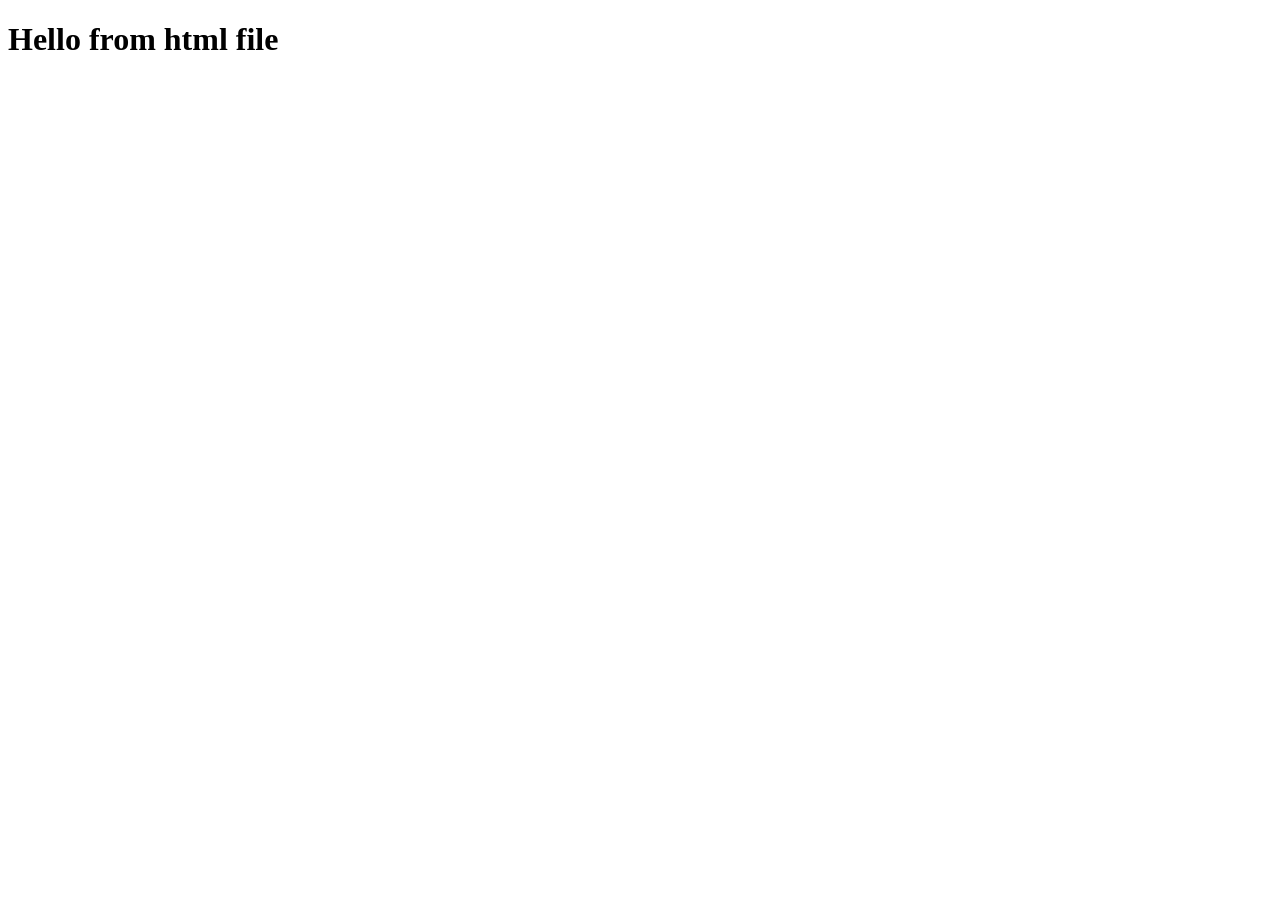
==== src/main/resources/static/index.html @ 21bb2daa "Add index.html file with basic HTML structure" ====
<!DOCTYPE html>
<html lang="en">
<head>
    <meta charset="UTF-8">
    <meta name="viewport" content="width=device-width, initial-scale=1.0">
    <title>Document</title>
</head>
<body>
    <h1>
        Hello from html file
    </h1>
</body>
</html>
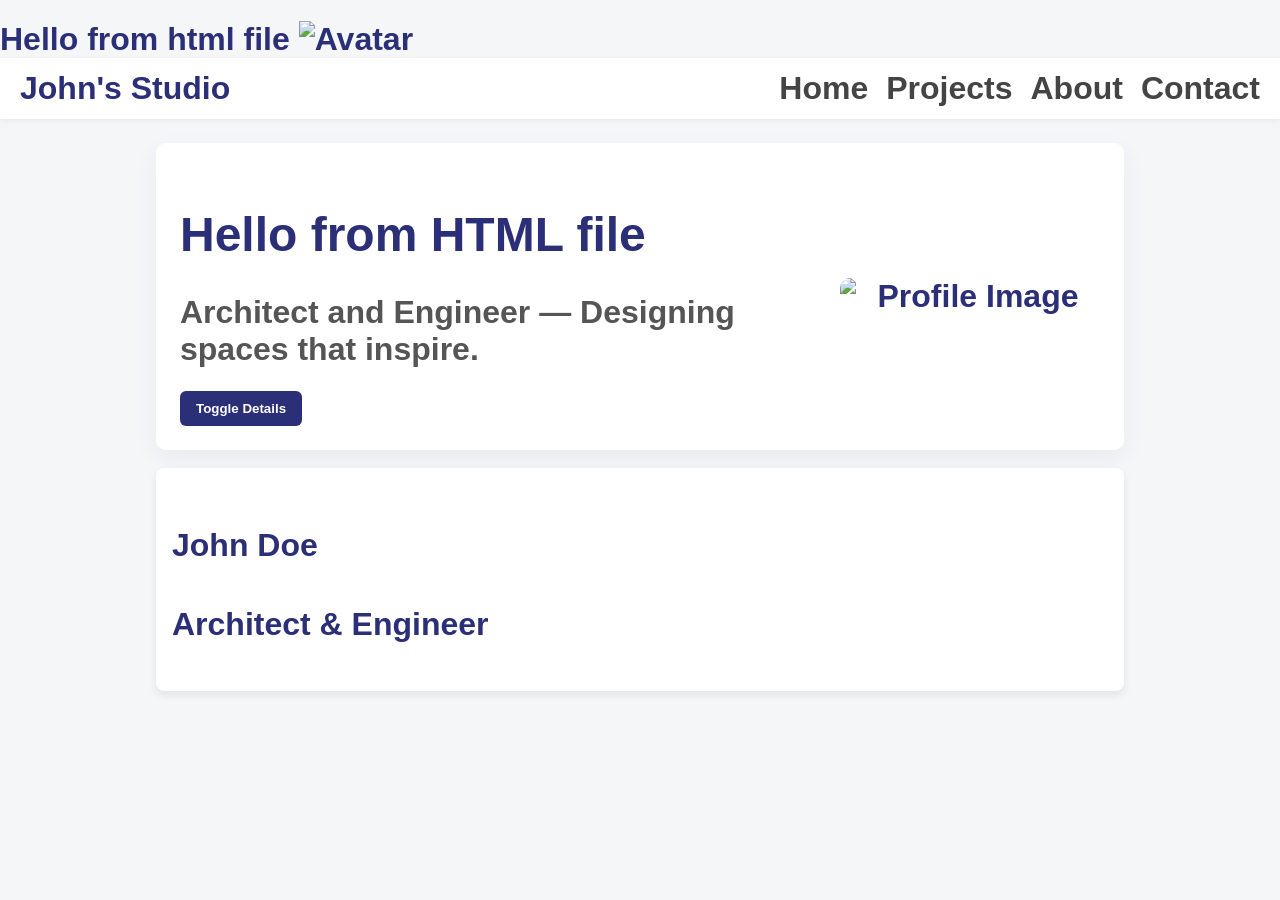
==== commit 7f870086: "feat(static): add navbar, user card and toggle (JS state)" ====
--- a/src/main/resources/static/index.html
+++ b/src/main/resources/static/index.html
@@ -4,10 +4,49 @@
     <meta charset="UTF-8">
     <meta name="viewport" content="width=device-width, initial-scale=1.0">
     <title>Document</title>
+    <link rel="stylesheet" href="css/style.css">
 </head>
 <body>
     <h1>
         Hello from html file
-    </h1>
+  <title>John - Architect & Engineer</title>
+  <link rel="stylesheet" href="css/style.css">
+  <img src="img_avatar3.png" alt="Avatar" style="width:100%">
+  <div class="container">
+  <nav class="topnav">
+    <div class="brand">John's Studio</div>
+    <ul class="nav-links">
+      <li><a href="#home">Home</a></li>
+      <li><a href="#projects">Projects</a></li>
+      <li><a href="#about">About</a></li>
+      <li><a href="#contact">Contact</a></li>
+    </ul>
+  </nav>
+
+  <main class="main-content">
+    <section id="home" class="hero">
+      <div class="hero-left">
+        <h1>Hello from HTML file</h1>
+        <p class="lead">Architect and Engineer — Designing spaces that inspire.</p>
+        <button class="btn" id="toggleBtn">Toggle Details</button>
+      </div>
+      <div class="hero-right">
+        <img src="img/img_avatar3.png" alt="Profile Image" class="profile-img">
+      </div>
+    </section>
+
+    <section id="usercard" class="usercard-section">
+      <!-- UserCard will be inserted/updated by JS -->
+      <div id="userCard" class="card container" aria-live="polite">
+        <div class="container">
+          <h4><b>John Doe</b></h4>
+          <p>Architect & Engineer</p>
+        </div>
+      </div>
+    </section>
+  </main>
+
+  <script src="js/script.js"></script>
+    <script src="js/script.js"></script>
 </body>
 </html>
--- a/src/main/resources/static/css/style.css
+++ b/src/main/resources/static/css/style.css
@@ -0,0 +1,112 @@
+/* Reset and base styles */
+* {
+  box-sizing: border-box;
+}
+
+body {
+  font-family: 'Segoe UI', Tahoma, Geneva, Verdana, sans-serif;
+  background: #f4f6f8;
+  color: #333;
+  margin: 0;
+  padding: 0;
+}
+
+.topnav {
+  display: flex;
+  justify-content: space-between;
+  align-items: center;
+  background: #ffffff;
+  padding: 12px 20px;
+  box-shadow: 0 2px 6px rgba(0,0,0,0.06);
+}
+
+.topnav .brand {
+  font-weight: 700;
+  color: #2b2f77;
+}
+
+.nav-links {
+  list-style: none;
+  display: flex;
+  gap: 18px;
+  margin: 0;
+  padding: 0;
+}
+
+.nav-links a {
+  text-decoration: none;
+  color: #444;
+  font-weight: 600;
+}
+
+.main-content {
+  max-width: 1000px;
+  margin: 24px auto;
+  padding: 0 16px;
+}
+
+.hero {
+  display: flex;
+  gap: 20px;
+  align-items: center;
+  background: #fff;
+  padding: 24px;
+  border-radius: 10px;
+  box-shadow: 0 8px 24px rgba(43,47,119,0.06);
+}
+
+.hero-left {
+  flex: 1;
+}
+
+.hero-right {
+  width: 260px;
+  text-align: center;
+}
+
+.profile-img {
+  width: 100%;
+  border-radius: 10px;
+  display: block;
+}
+
+h1 {
+  color: #2b2f77;
+  margin-bottom: 8px;
+}
+
+.lead {
+  color: #555;
+  margin-bottom: 16px;
+}
+
+.btn {
+  background: #2b2f77;
+  color: #fff;
+  border: none;
+  padding: 10px 16px;
+  border-radius: 6px;
+  cursor: pointer;
+  font-weight: 700;
+}
+
+.btn:hover { opacity: 0.95; }
+
+.card {
+  box-shadow: 0 4px 8px rgba(0,0,0,0.08);
+  transition: transform 0.15s ease, box-shadow 0.15s ease;
+  border-radius: 8px;
+  overflow: hidden;
+  background: #fff;
+}
+
+.card:hover { transform: translateY(-4px); box-shadow: 0 12px 30px rgba(0,0,0,0.08); }
+
+.card .container { padding: 16px; }
+
+.usercard-section { margin-top: 18px; }
+
+@media (max-width: 720px) {
+  .hero { flex-direction: column; }
+  .hero-right { width: 100%; }
+}
--- a/src/main/resources/static/css/style.css
+++ b/src/main/resources/static/css/style.css
@@ -0,0 +1,112 @@
+/* Reset and base styles */
+* {
+  box-sizing: border-box;
+}
+
+body {
+  font-family: 'Segoe UI', Tahoma, Geneva, Verdana, sans-serif;
+  background: #f4f6f8;
+  color: #333;
+  margin: 0;
+  padding: 0;
+}
+
+.topnav {
+  display: flex;
+  justify-content: space-between;
+  align-items: center;
+  background: #ffffff;
+  padding: 12px 20px;
+  box-shadow: 0 2px 6px rgba(0,0,0,0.06);
+}
+
+.topnav .brand {
+  font-weight: 700;
+  color: #2b2f77;
+}
+
+.nav-links {
+  list-style: none;
+  display: flex;
+  gap: 18px;
+  margin: 0;
+  padding: 0;
+}
+
+.nav-links a {
+  text-decoration: none;
+  color: #444;
+  font-weight: 600;
+}
+
+.main-content {
+  max-width: 1000px;
+  margin: 24px auto;
+  padding: 0 16px;
+}
+
+.hero {
+  display: flex;
+  gap: 20px;
+  align-items: center;
+  background: #fff;
+  padding: 24px;
+  border-radius: 10px;
+  box-shadow: 0 8px 24px rgba(43,47,119,0.06);
+}
+
+.hero-left {
+  flex: 1;
+}
+
+.hero-right {
+  width: 260px;
+  text-align: center;
+}
+
+.profile-img {
+  width: 100%;
+  border-radius: 10px;
+  display: block;
+}
+
+h1 {
+  color: #2b2f77;
+  margin-bottom: 8px;
+}
+
+.lead {
+  color: #555;
+  margin-bottom: 16px;
+}
+
+.btn {
+  background: #2b2f77;
+  color: #fff;
+  border: none;
+  padding: 10px 16px;
+  border-radius: 6px;
+  cursor: pointer;
+  font-weight: 700;
+}
+
+.btn:hover { opacity: 0.95; }
+
+.card {
+  box-shadow: 0 4px 8px rgba(0,0,0,0.08);
+  transition: transform 0.15s ease, box-shadow 0.15s ease;
+  border-radius: 8px;
+  overflow: hidden;
+  background: #fff;
+}
+
+.card:hover { transform: translateY(-4px); box-shadow: 0 12px 30px rgba(0,0,0,0.08); }
+
+.card .container { padding: 16px; }
+
+.usercard-section { margin-top: 18px; }
+
+@media (max-width: 720px) {
+  .hero { flex-direction: column; }
+  .hero-right { width: 100%; }
+}
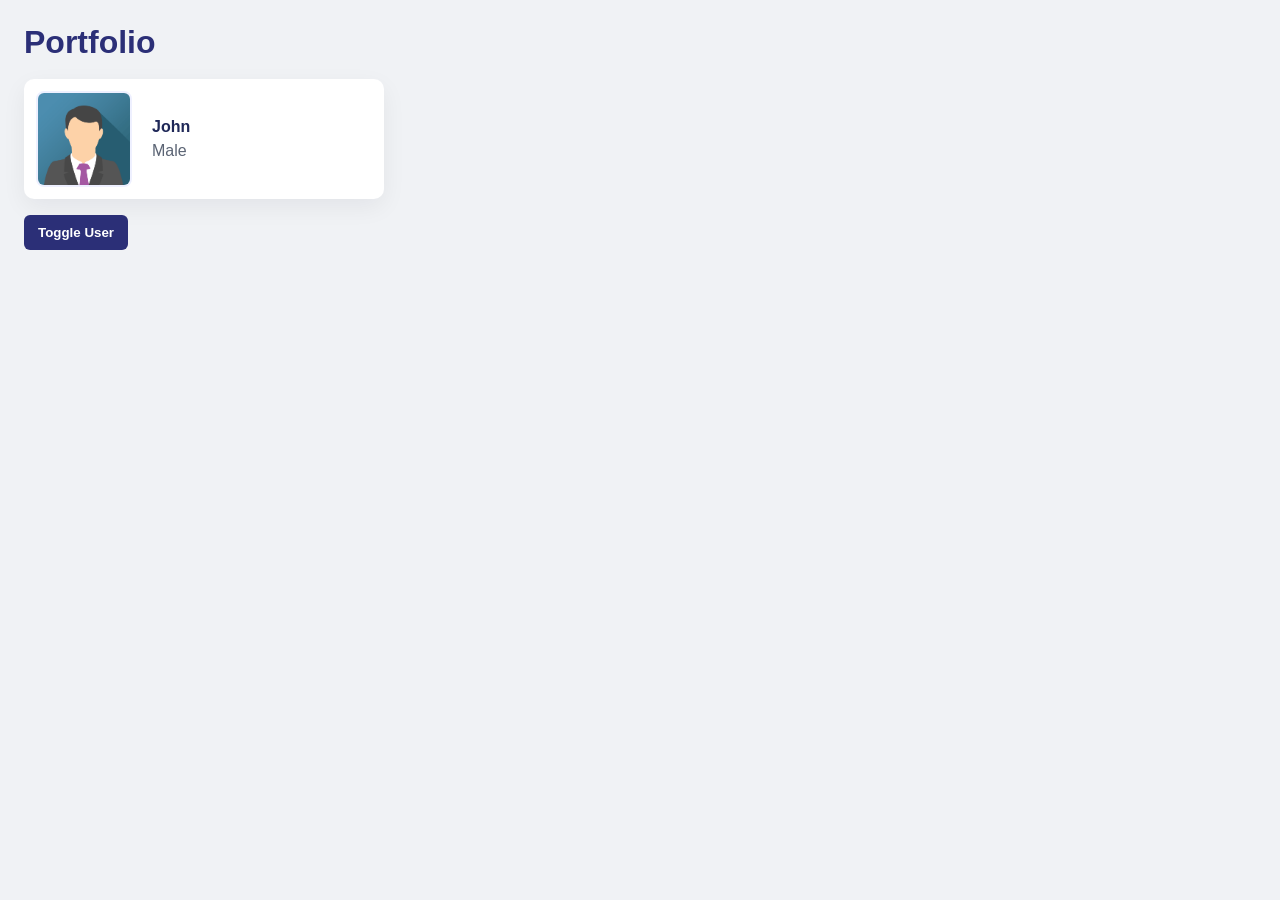
==== commit a9f88a81: "feat(static): update styles, restructure index.html, and enhance user card functionality" ====
--- a/src/main/resources/static/index.html
+++ b/src/main/resources/static/index.html
@@ -7,46 +7,24 @@
     <link rel="stylesheet" href="css/style.css">
 </head>
 <body>
-    <h1>
-        Hello from html file
-  <title>John - Architect & Engineer</title>
-  <link rel="stylesheet" href="css/style.css">
-  <img src="img_avatar3.png" alt="Avatar" style="width:100%">
-  <div class="container">
-  <nav class="topnav">
-    <div class="brand">John's Studio</div>
-    <ul class="nav-links">
-      <li><a href="#home">Home</a></li>
-      <li><a href="#projects">Projects</a></li>
-      <li><a href="#about">About</a></li>
-      <li><a href="#contact">Contact</a></li>
-    </ul>
-  </nav>
+  <header>
+    <h1>Portfolio</h1>
+  </header>
 
-  <main class="main-content">
-    <section id="home" class="hero">
-      <div class="hero-left">
-        <h1>Hello from HTML file</h1>
-        <p class="lead">Architect and Engineer — Designing spaces that inspire.</p>
-        <button class="btn" id="toggleBtn">Toggle Details</button>
-      </div>
-      <div class="hero-right">
-        <img src="img/img_avatar3.png" alt="Profile Image" class="profile-img">
+  <main>
+    <section class="card user-card">
+      <img id="userImage" src="img/img_avatar3.png" alt="User Image" class="profile-img">
+      <div class="container">
+        <h4 id="userName"><b>John</b></h4>
+        <p id="userGender">Male</p>
       </div>
     </section>
 
-    <section id="usercard" class="usercard-section">
-      <!-- UserCard will be inserted/updated by JS -->
-      <div id="userCard" class="card container" aria-live="polite">
-        <div class="container">
-          <h4><b>John Doe</b></h4>
-          <p>Architect & Engineer</p>
-        </div>
-      </div>
-    </section>
+    <div style="margin-top:16px;">
+      <button class="btn" onclick="toggleCard()">Toggle User</button>
+    </div>
   </main>
 
   <script src="js/script.js"></script>
-    <script src="js/script.js"></script>
 </body>
 </html>
--- a/src/main/resources/static/css/style.css
+++ b/src/main/resources/static/css/style.css
@@ -1,90 +1,45 @@
-/* Reset and base styles */
-* {
-  box-sizing: border-box;
+/* Basic reset */
+* { box-sizing: border-box; }
+body {
+  font-family: Arial, Helvetica, sans-serif;
+  background: #f0f2f5;
+  margin: 0;
+  color: #222;
+  padding: 24px;
 }
 
-body {
-  font-family: 'Segoe UI', Tahoma, Geneva, Verdana, sans-serif;
-  background: #f4f6f8;
-  color: #333;
-  margin: 0;
-  padding: 0;
-}
+header h1 { margin: 0 0 18px 0; color: #2b2f77; }
 
-.topnav {
+.user-card {
+  max-width: 360px;
+  background: #ffffff;
+  border-radius: 10px;
+  overflow: hidden;
+  box-shadow: 0 8px 24px rgba(16,24,40,0.06);
   display: flex;
-  justify-content: space-between;
   align-items: center;
-  background: #ffffff;
-  padding: 12px 20px;
-  box-shadow: 0 2px 6px rgba(0,0,0,0.06);
-}
-
-.topnav .brand {
-  font-weight: 700;
-  color: #2b2f77;
-}
-
-.nav-links {
-  list-style: none;
-  display: flex;
-  gap: 18px;
-  margin: 0;
-  padding: 0;
-}
-
-.nav-links a {
-  text-decoration: none;
-  color: #444;
-  font-weight: 600;
-}
-
-.main-content {
-  max-width: 1000px;
-  margin: 24px auto;
-  padding: 0 16px;
-}
-
-.hero {
-  display: flex;
-  gap: 20px;
-  align-items: center;
-  background: #fff;
-  padding: 24px;
-  border-radius: 10px;
-  box-shadow: 0 8px 24px rgba(43,47,119,0.06);
-}
-
-.hero-left {
-  flex: 1;
-}
-
-.hero-right {
-  width: 260px;
-  text-align: center;
+  gap: 12px;
+  padding: 12px;
 }
 
 .profile-img {
-  width: 100%;
-  border-radius: 10px;
-  display: block;
+  width: 96px;
+  height: 96px;
+  object-fit: cover;
+  border-radius: 8px;
+  border: 2px solid #eef0ff;
 }
 
-h1 {
-  color: #2b2f77;
-  margin-bottom: 8px;
-}
+.user-card .container { padding: 8px; }
 
-.lead {
-  color: #555;
-  margin-bottom: 16px;
-}
+.user-card h4 { margin: 0 0 6px 0; color: #1f2858; }
+.user-card p { margin: 0; color: #5b6474; }
 
 .btn {
   background: #2b2f77;
   color: #fff;
   border: none;
-  padding: 10px 16px;
+  padding: 10px 14px;
   border-radius: 6px;
   cursor: pointer;
   font-weight: 700;
@@ -92,21 +47,6 @@
 
 .btn:hover { opacity: 0.95; }
 
-.card {
-  box-shadow: 0 4px 8px rgba(0,0,0,0.08);
-  transition: transform 0.15s ease, box-shadow 0.15s ease;
-  border-radius: 8px;
-  overflow: hidden;
-  background: #fff;
-}
-
-.card:hover { transform: translateY(-4px); box-shadow: 0 12px 30px rgba(0,0,0,0.08); }
-
-.card .container { padding: 16px; }
-
-.usercard-section { margin-top: 18px; }
-
-@media (max-width: 720px) {
-  .hero { flex-direction: column; }
-  .hero-right { width: 100%; }
+@media (max-width:480px){
+  .user-card{ max-width:100%; }
 }
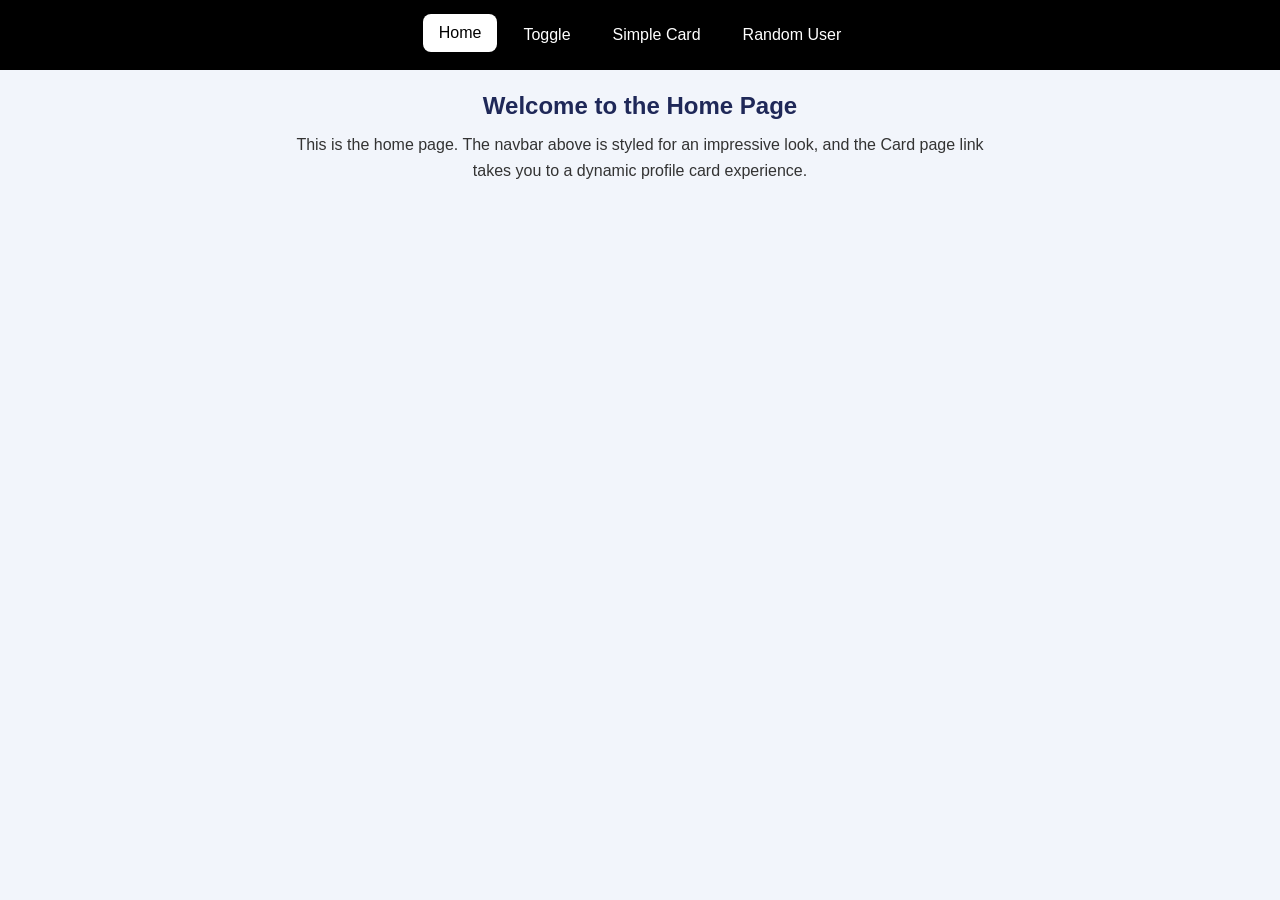
==== commit a26192d7: "feat(static): update Dockerfile for multi-stage build, remove unused HTML files, and add simple card" ====
--- a/src/main/resources/static/index.html
+++ b/src/main/resources/static/index.html
@@ -1,30 +1,24 @@
-<!DOCTYPE html>
+﻿<!DOCTYPE html>
 <html lang="en">
 <head>
-    <meta charset="UTF-8">
-    <meta name="viewport" content="width=device-width, initial-scale=1.0">
-    <title>Document</title>
-    <link rel="stylesheet" href="css/style.css">
+  <meta charset="UTF-8">
+  <meta name="viewport" content="width=device-width, initial-scale=1.0">
+  <title>Home | Impressive Navbar</title>
+  <link rel="stylesheet" href="css/style.css">
 </head>
 <body>
-  <header>
-    <h1>Portfolio</h1>
-  </header>
+  <nav class="navbar">
+    <div class="nav-links">
+      <a href="index.html" class="active">Home</a>
+      <a href="card.html">Toggle</a>
+      <a href="simple-card.html">Simple Card</a>
+      <a href="randomuser.html">Random User</a>
+    </div>
+  </nav>
 
-  <main>
-    <section class="card user-card">
-      <img id="userImage" src="img/img_avatar3.png" alt="User Image" class="profile-img">
-      <div class="container">
-        <h4 id="userName"><b>John</b></h4>
-        <p id="userGender">Male</p>
-      </div>
-    </section>
-
-    <div style="margin-top:16px;">
-      <button class="btn" onclick="toggleCard()">Toggle User</button>
-    </div>
-  </main>
-
-  <script src="js/script.js"></script>
+  <section class="home-intro">
+    <h1>Welcome to the Home Page</h1>
+    <p>This is the home page. The navbar above is styled for an impressive look, and the Card page link takes you to a dynamic profile card experience.</p>
+  </section>
 </body>
-</html>+</html>
--- a/src/main/resources/static/css/style.css
+++ b/src/main/resources/static/css/style.css
@@ -1,52 +1,153 @@
-/* Basic reset */
-* { box-sizing: border-box; }
-body {
-  font-family: Arial, Helvetica, sans-serif;
-  background: #f0f2f5;
-  margin: 0;
-  color: #222;
-  padding: 24px;
+﻿/* Global reset and colors */
+* {
+  box-sizing: border-box;
 }
 
-header h1 { margin: 0 0 18px 0; color: #2b2f77; }
+body {
+  margin: 0;
+  padding: 0;
+  font-family: Arial, sans-serif;
+  background: #f2f5fb;
+  color: #222;
+  padding-top: 60px;
+}
+
+.navbar {
+  position: fixed;
+  top: 0;
+  left: 0;
+  right: 0;
+  width: 100%;
+  z-index: 1000;
+  display: flex;
+  align-items: center;
+  justify-content: center;
+  flex-wrap: wrap;
+  gap: 12px;
+  padding: 16px 24px;
+  background: #000;
+  color: #fff;
+}
+
+.navbar .brand {
+  font-size: 1.2rem;
+  font-weight: 700;
+  letter-spacing: 0.02em;
+}
+
+.navbar .nav-links {
+  display: flex;
+  flex-wrap: wrap;
+  gap: 10px;
+  justify-content: center;
+}
+
+.navbar a {
+  color: #fff;
+  text-decoration: none;
+  padding: 10px 16px;
+  border-radius: 8px;
+  transition: background-color 180ms ease, color 180ms ease, transform 180ms ease;
+}
+
+.navbar a:hover,
+.navbar a.active {
+  background-color: #fff;
+  color: #000;
+  transform: translateY(-2px);
+}
+
+.home-intro {
+  max-width: 900px;
+  margin: 32px auto 0;
+  padding: 0 16px;
+  text-align: center;
+}
+
+.home-intro h1 {
+  margin-bottom: 12px;
+  color: #1f2858;
+}
+
+.home-intro p {
+  color: #333;
+  font-size: 1rem;
+  line-height: 1.6;
+  margin: 0 auto;
+  max-width: 720px;
+}
+
+.main-content {
+  max-width: 900px;
+  margin: 24px auto;
+  padding: 0 16px 40px;
+}
+
+.card {
+  max-width: 360px;
+  margin: 24px auto;
+  background: #fff;
+  border-radius: 18px;
+  box-shadow: 0 20px 50px rgba(15, 23, 42, 0.1);
+  overflow: hidden;
+}
 
 .user-card {
-  max-width: 360px;
-  background: #ffffff;
-  border-radius: 10px;
   overflow: hidden;
-  box-shadow: 0 8px 24px rgba(16,24,40,0.06);
-  display: flex;
-  align-items: center;
-  gap: 12px;
-  padding: 12px;
 }
 
 .profile-img {
-  width: 96px;
-  height: 96px;
-  object-fit: cover;
-  border-radius: 8px;
-  border: 2px solid #eef0ff;
+  width: 100%;
+  display: block;
 }
 
-.user-card .container { padding: 8px; }
+.container {
+  padding: 22px;
+}
 
-.user-card h4 { margin: 0 0 6px 0; color: #1f2858; }
-.user-card p { margin: 0; color: #5b6474; }
+.container h4 {
+  margin: 0 0 10px;
+  color: #1f2858;
+}
+
+.container p {
+  margin: 0;
+  color: #5b6474;
+}
 
 .btn {
+  display: inline-block;
   background: #2b2f77;
   color: #fff;
   border: none;
-  padding: 10px 14px;
-  border-radius: 6px;
+  padding: 12px 20px;
+  border-radius: 10px;
   cursor: pointer;
   font-weight: 700;
+  transition: transform 180ms ease, background-color 180ms ease;
 }
 
-.btn:hover { opacity: 0.95; }
+.btn:hover {
+  background: #1b234f;
+  transform: translateY(-1px);
+}
 
-@media (max-width:480px){
-  .user-card{ max-width:100%; }
-}+.button-row {
+  text-align: center;
+  margin-top: 18px;
+}
+
+@media (max-width: 640px) {
+  .navbar {
+    justify-content: center;
+    text-align: center;
+  }
+
+  .navbar .nav-links {
+    justify-content: center;
+  }
+
+  .card {
+    width: 100%;
+  }
+}
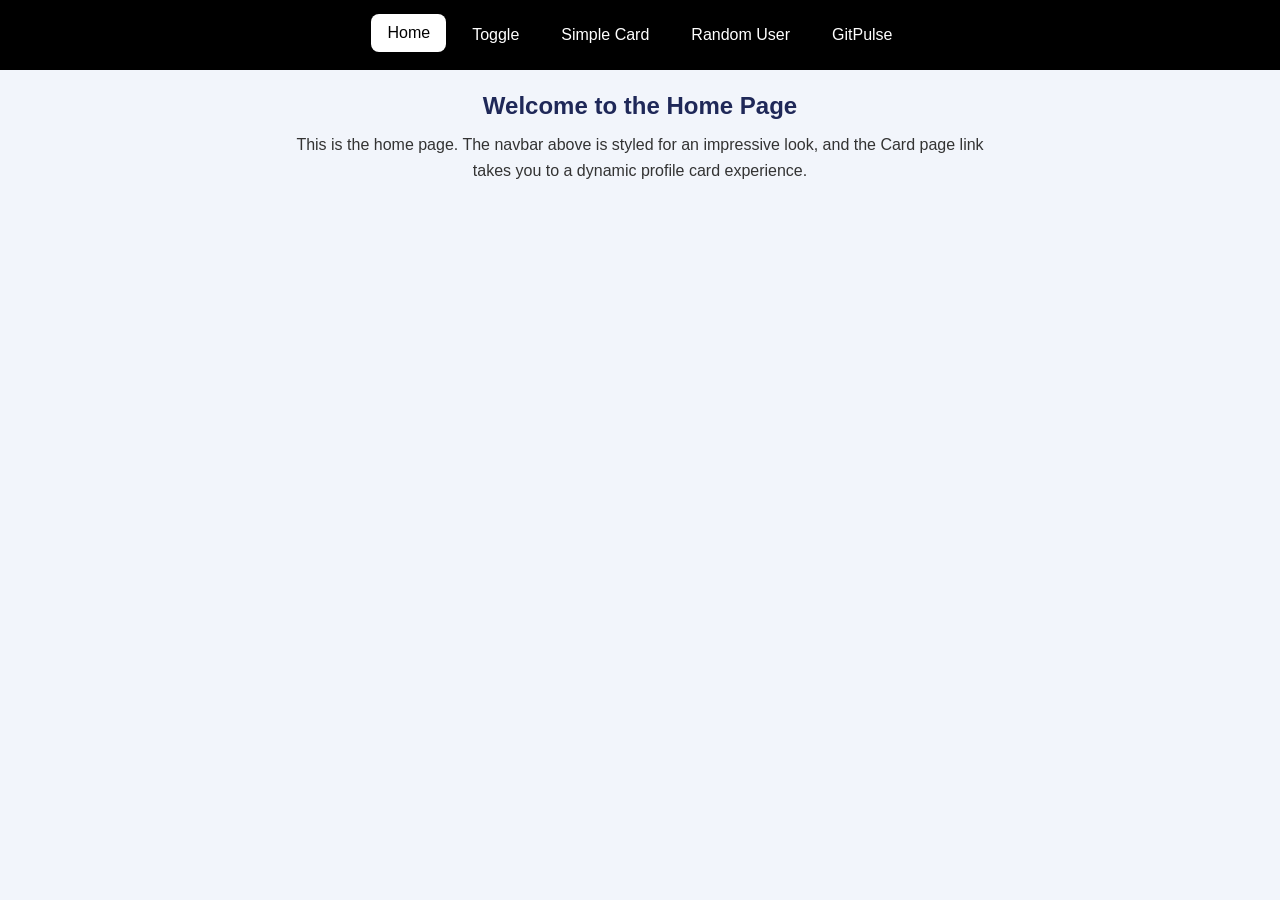
==== commit 74103605: "feat(static): add GitPulse page and update navigation links across multiple HTML files" ====
--- a/src/main/resources/static/index.html
+++ b/src/main/resources/static/index.html
@@ -13,6 +13,7 @@
       <a href="card.html">Toggle</a>
       <a href="simple-card.html">Simple Card</a>
       <a href="randomuser.html">Random User</a>
+      <a href="gitpulse.html">GitPulse</a>
     </div>
   </nav>
 
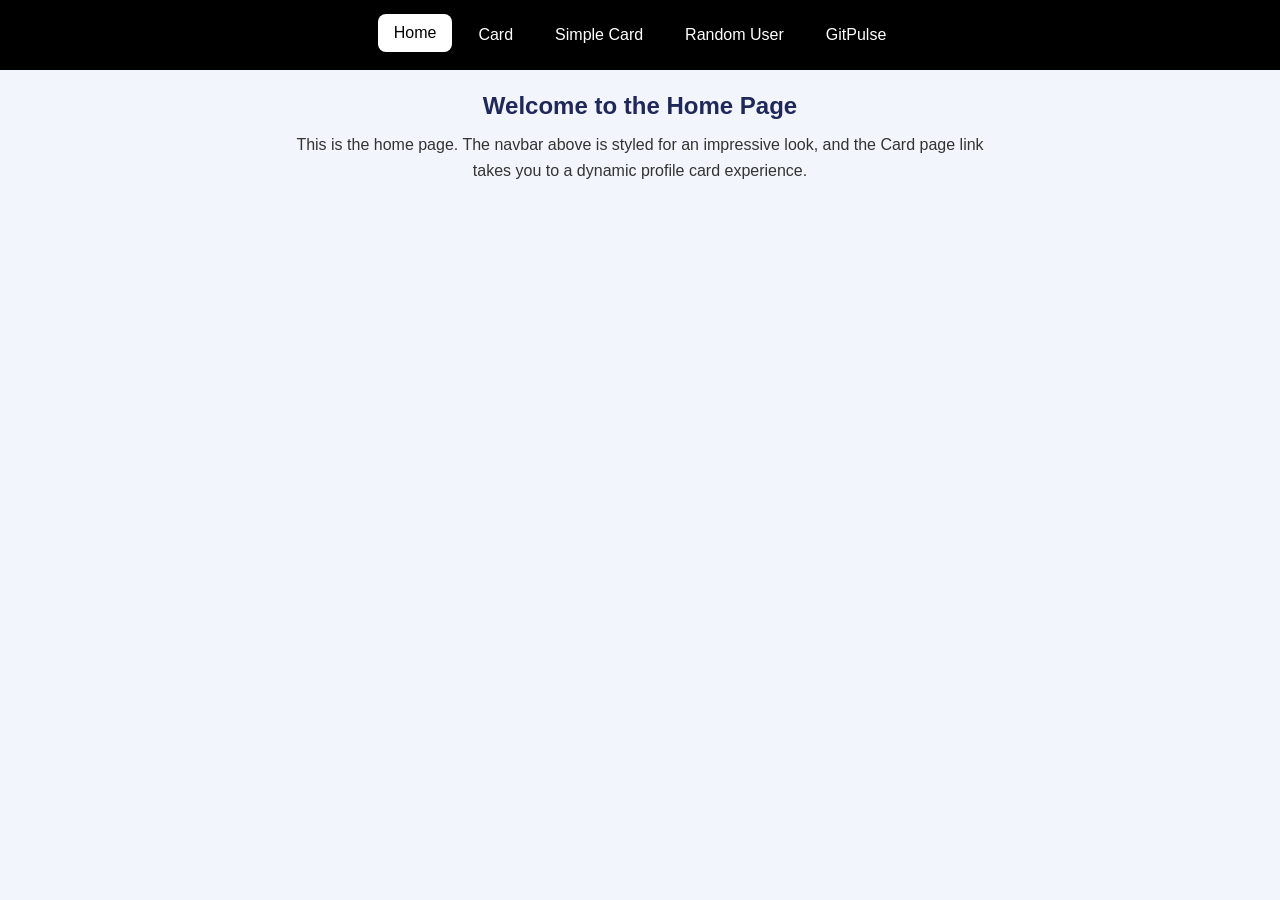
==== commit 86de8777: "feat: implement user management API with CRUD operations and update user model" ====
--- a/src/main/resources/static/index.html
+++ b/src/main/resources/static/index.html
@@ -10,7 +10,7 @@
   <nav class="navbar">
     <div class="nav-links">
       <a href="index.html" class="active">Home</a>
-      <a href="card.html">Toggle</a>
+      <a href="card.html">Card</a>
       <a href="simple-card.html">Simple Card</a>
       <a href="randomuser.html">Random User</a>
       <a href="gitpulse.html">GitPulse</a>
